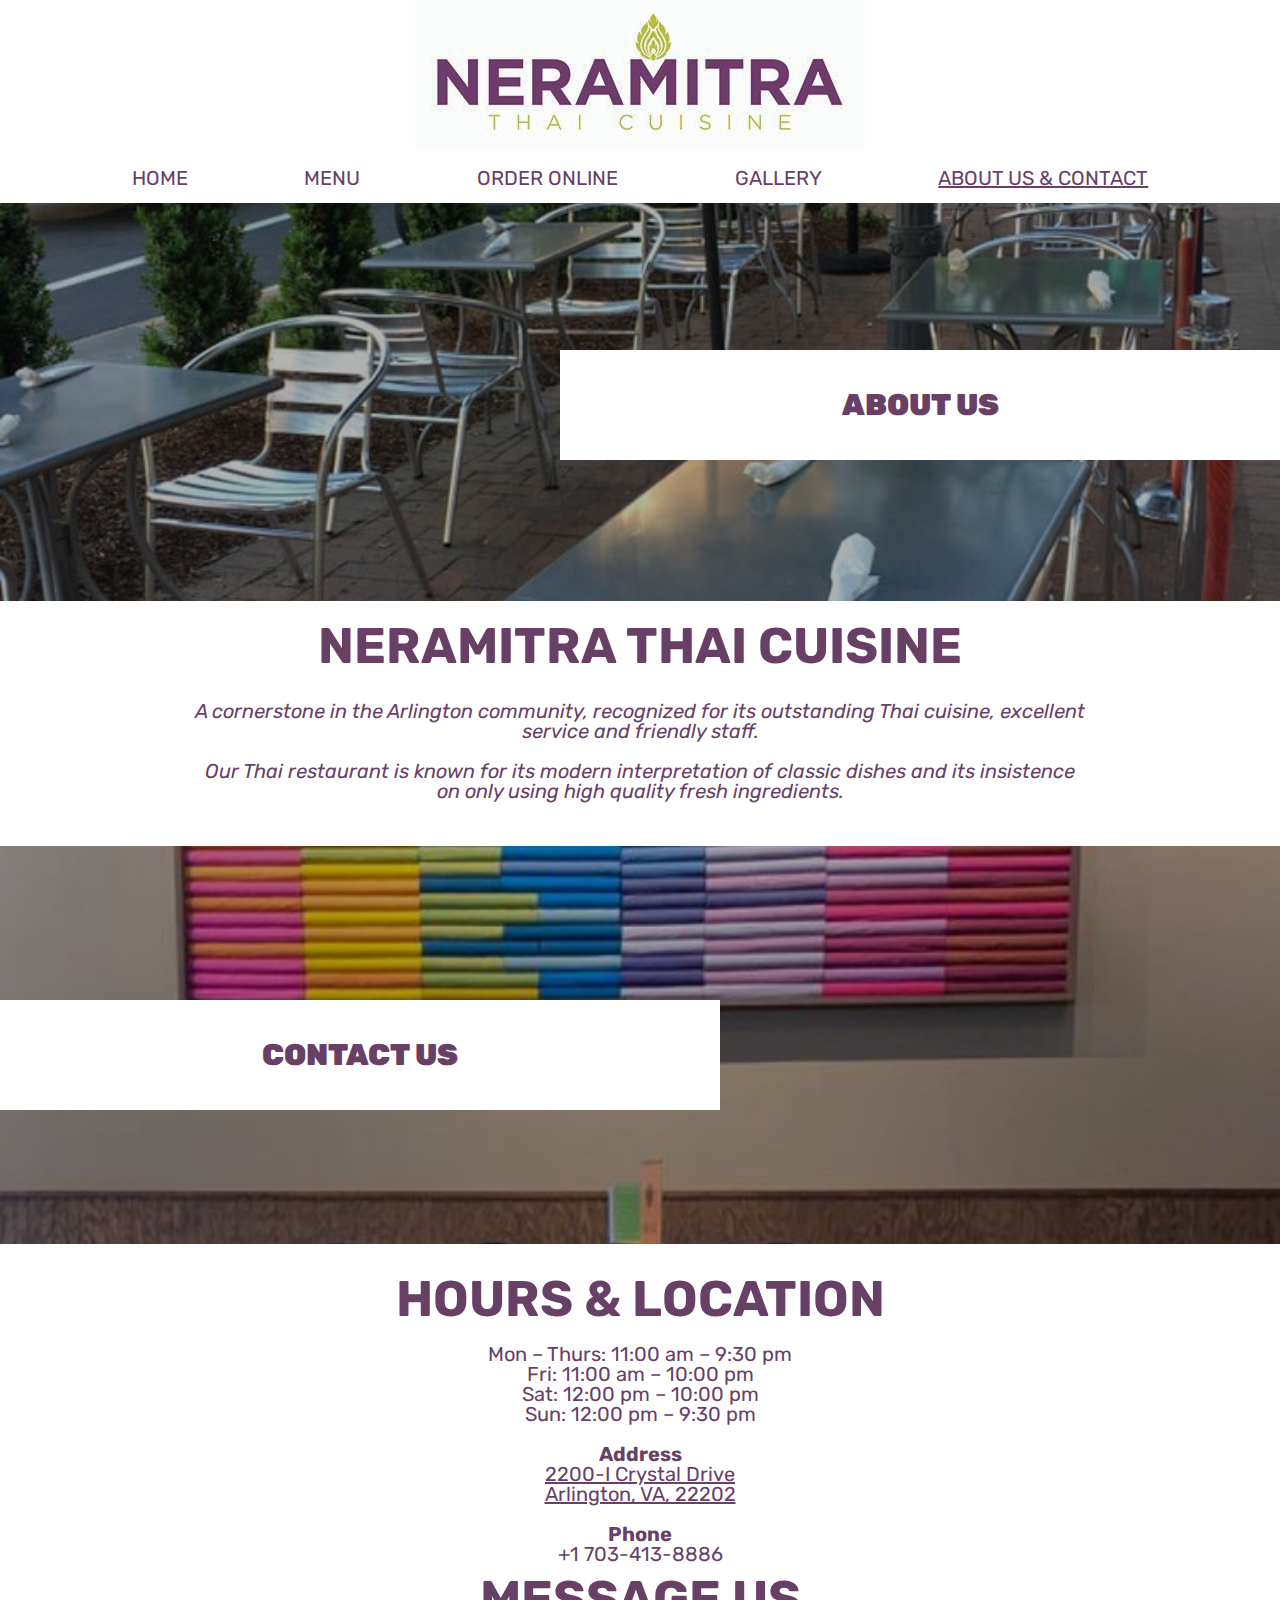
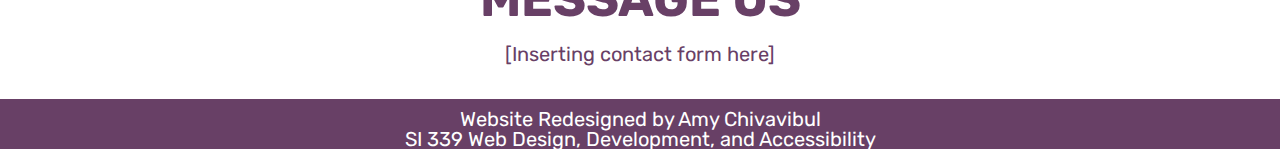
==== about.html @ 6943c6d7 "Add files via upload" ====
<!DOCTYPE html>
<html lang="en">
    <head>
        <meta charset="utf-8">
        <meta name="viewport" content="width=device-width, initial-scale=1.0">
        <link rel="shortcut icon" type="image/png" href="images/icon.jpg"/>
        <link rel="stylesheet" type="text/css" href="css/html5reset.css">
        <link rel="stylesheet" type="text/css" href="css/style.css">
        <link rel="preconnect" href="https://fonts.googleapis.com">
        <link rel="preconnect" href="https://fonts.gstatic.com" crossorigin>
        <link href="https://fonts.googleapis.com/css2?family=Rubik&display=swap" rel="stylesheet">
        <title> About Us & Contact | Neramtitra Thai Cuisine</title>
    </head>
    <header> 
        <a href = "index.html" tabindex = "-1">
            <img class = "header_img" src="images/logo.jpg" alt="Neramitra Thai Cuisine">
        </a>
        <div class="menu_icon" onclick="myFunction(this)" tabindex= "2">
            <div class="bar1"></div>
            <div class="bar2"></div>
            <div class="bar3"></div>
        </div>
     </header>
    <body class = "about_body">
    <main>
        <a class = "skip" href= "#skip">Skip to Main Content</a> 
        <nav title = "nav1">
            <div id = "dropdown" class = "oldclass">
                <ul class = nav_links>
                    <li><a href = "index.html">Home</a></li>
                    <li><a href = "menu.html">Menu</a></li>
                    <li><a href = "https://menupages.com/neramitra-thai-cuisine/2200-i-crystal-dr-arlington?utm_source=eat24hrs.com&utm_medium=grubhub-owned-delivery-properties&utm_campaign=growth_redirect-eat24whitelabel">Order Online</a></li>
                    <li><a href = "gallery.html">Gallery</a></li>
                    <li><a href = "about.html" id = "current_about">About Us & Contact</a></li>
                </ul>
            </div>
        </nav>
        <nav title = "nav2">
            <ul class = "nav_links_larger_view">
                <li><a href = "index.html">Home</a></li>
                <li><a href = "menu.html">Menu</a></li>
                <li><a href = "https://menupages.com/neramitra-thai-cuisine/2200-i-crystal-dr-arlington?utm_source=eat24hrs.com&utm_medium=grubhub-owned-delivery-properties&utm_campaign=growth_redirect-eat24whitelabel">Order Online</a></li>
                <li><a href = "gallery.html">Gallery</a></li>
                <li><a href = "about.html" id = "current_about_larger">About Us & Contact</a></li>
            </ul>
        </nav>
        <div class= "main">
            <div class ="main-about-image">
               <img src="images/gallery/patio.jpg" alt="Neramitra wall decor"/>
               <div class = "about-us-header">
                       <a id = "main-order-button" href = "#skip">About Us</a>
               </div>
           </div>
       <div class= "description">
           <h1 id = "skip"> Neramitra Thai Cuisine</h1>
               <p> A cornerstone in the Arlington community, recognized for its outstanding Thai cuisine, excellent service and friendly staff.<br>
                <br>
                Our Thai restaurant is known for its modern interpretation of classic dishes and its insistence on only using high quality fresh ingredients.</p>
       </div> 
       <div class= "menu">
           <div class ="menu-image">
               <img src="images/decor.jpg" alt="Neramitra Patio"/>
               <div class ="menu-button">
                       <a href = "#contact_skip">Contact Us</a>
               </div>
           </div>
       </div>
       <div class="hours"> 
               <h2 id = "contact_skip" >Hours & Location</h2> 
                   <p>Mon – Thurs: 11:00 am – 9:30 pm <br/>
                       Fri: 11:00 am – 10:00 pm <br/>
                       Sat: 12:00 pm – 10:00 pm <br/>
                       Sun: 12:00 pm – 9:30 pm </p>
               <h2>Address</h2> 
               <a href = "https://www.google.com/maps/place/Neramitra+Thai+Cuisine/@38.8546708,-77.0585387,15z/data=!3m2!4b1!5s0x89b7b72f331803b7:0x7edf0a3adffa41c8!4m5!3m4!1s0x89b7b717f307519d:0x68b188810a7311cd!8m2!3d38.8546544!4d-77.0497839">2200-I Crystal Drive <br/>
                   Arlington, VA, 22202</a>
                <h2>Phone</h2>
                    <p id = "phone">+1 703-413-8886</p>
                
                <h2 id = "message">Message Us</h2>
                    <p>[Inserting contact form here]</p>
    </main>
        <footer>
        <p> Website Redesigned by Amy Chivavibul <br/>
            SI 339 Web Design, Development, and Accessibility</p>
        </footer>
        <script src = "js/portfolio.js"> </script>
    </body>

</html>
---- css/style.css ----
body {
  width: 100vw;
  font-family: 'Rubik', sans-serif;
  color: rgba(104,64,102, 1);
  background-color: white;
}

.menu_body {
  background-image: url("../images/wall_2.jpg");
  background-position: center;
  backdrop-filter: blur(3.5px);
  background-size: cover;
  background-repeat: no-repeat;
  background-attachment: fixed;
}

header { 
  width: 100vw;
  display: flex;
  align-items: center;
  justify-content: space-evenly;
  color: rgba(104,64,102, 0.50);
  background-color: white;
}

header > a > img {
  max-width: 75vw;
}

main {
  overflow: hidden;
}

.skip {
  visibility: hidden;
}

footer {
  margin-top: -5px;
  background-color: rgba(104,64,102, 1);
  color: white;
  width: 100vw;
  height: 50px;
  bottom: 0px;
  left: 0;
  text-align: center;
}

footer p {
  padding-top: 10px;
  font-size: 13px;
}

/* Menu appear & disappear */
.oldclass {
  display: none;
}

.newclass { 
  display: flex;
  flex-direction: column;
  align-items: center;
  width: 100vw;
  text-transform: uppercase;
  background-color: rgba(255, 255, 255, 1);
  z-index: 10;
 }

.newclass .nav_links a {
  text-align: center;
  display: block;
  font-size: 25px;
  color: rgba(104,64,102, 0.9);
  font-weight: bold;
  padding: 32px;
  text-decoration: none;
  transition: color 0.5xs;
  transition: background-color 0.5s;
}

#current_idx, #current_idx_larger, #current_menu, #current_menu_larger, #current_about, #current_about_larger, #current_gallery, #current_gallery_larger {
  text-decoration: underline;
}

.nav_links_larger_view {
  display: none;
}

/* Menu icon and functionality */
.menu_icon {
  display: inline-block;
  cursor: pointer;
  padding-right: 10px;
  padding-top: 5px;
}

.bar1, .bar2, .bar3 {
  width: 35px;
  height: 5px;
  background-color: rgb(104,64,102);
  margin-bottom: 6px;
  transition: 0.4s; 
}

.change .bar1 {
  -webkit-transform: rotate(-45deg) translate(-9px, 6px) ;
  transform: rotate(-45deg) translate(-9px, 6px) ;
}

.change .bar2 {
  opacity: 0;
}

.change .bar3 {
  -webkit-transform: rotate(45deg) translate(-8px, -8px) ;
  transform: rotate(45deg) translate(-8px, -8px) ;
}

/* First section of homepage */
.main-image > img, .main-about-image > img {
  position: relative;
  width: 100vw;
  height: 400px;
  object-fit: cover;
  z-index: -1;
  filter: brightness(70%);
}

.main-order > a, .about-us-header > a {
  position: absolute;
  top: 275px;
  font-size: 20px;
  font-weight: 900;
  right: 0px;
  color: rgba(104,64,102, 1);
  background-color: rgba(255, 255, 255, 1);
  text-decoration: none;
  padding: 25px;
  text-transform: uppercase;
  text-align: center;
  transition: background-color 0.75s;
  transition: color 0.75s;
  z-index: 1;
}

.main-order > a:hover, .about-us-header > a:hover {
  color: white;
  background-color: rgba(104,64,102, 1);
}

/* Second part of homepage */
.description {
  display: flex;
  flex-direction: column;
  align-items: center;
  margin-top: -5px;
  background-color: rgba(255, 255, 255, 1);
  color: rgba(104,64,102, 1);
  text-align: center;
  padding: 20px;
}

#skip {
  font-size: 40px;
  text-transform: uppercase;
  font-weight: bolder;
  align-self: center;
}

.description > p {
  font-size: 15px;
  padding-right: 20px;
  font-style: italic;
  height: min-content;
  padding-top: 10px;
  padding-bottom: 10px;
}
.description > a {
  width: 100px;
  color:rgba(104,64,102, 1);
  border: 1.5px solid rgba(104,64,102, 1);
  text-transform: uppercase;
  text-decoration: none;
  transition: background-color 0.75s;
  transition: color 0.75s;
  padding: 15px;
}

.description > a:hover {
  color: white;
  background-color: rgba(104,64,102, 1);
}

/* Third part of homepage */
.menu-image > img {
  margin-top: 5px;
  position: relative;
  width: 100vw;
  height: 400px;
  object-fit: cover;
  z-index: -1;
  filter: brightness(70%);
}

.menu-button > a {
  position: absolute;
  top: 915px;
  left: 0px;
  width: 30vw;
  font-size: 20px;
  font-weight: 900;
  color: rgba(104,64,102, 1);
  background-color: rgba(255, 255, 255, 1);
  text-decoration: none;
  text-transform: uppercase;
  text-align: center;
  padding: 25px;
  padding-left: 30px;
  transition: background-color 0.75s;
  transition: color 0.75s;
}

.menu-button > a:hover {
  color: white;
  background-color: rgba(104,64,102, 1);
}

/* Fourth part of homepage */
.hours {
  margin-top: -5px;
  background-color: white;
  color: rgba(104,64,102, 1);
  display: flex;
  flex-direction: column;
  align-items: center;
  margin-top: -5px;
  text-align: center;
  padding: 20px;
}

.hours > a {
  padding-bottom: 20px;
}

#hours, #contact_skip, #message {
  font-size: 40px;
  text-transform: uppercase;
  font-weight: bolder;
  align-self: center;
  padding-top: 10px;
}

.hours > p {
  font-size: 15px;
  padding-right: 20px;
  height: min-content;
  padding-top: 10px;
  padding-bottom: 10px;
}

.hours > a {
  color:rgba(104,64,102, 1);
}

/* Fifth part of homepage */
.contact-image > img {
  margin-top: 5px;
  position: relative;
  width: 100vw;
  height: 400px;
  object-fit: cover;
  z-index: -1;
  filter: brightness(80%);
}

.contact-button > a {
  position: absolute;
  top: 1525px;
  right: 0px;
  width: 30vw;
  font-size: 20px;
  font-weight: 900;
  color: rgba(104,64,102, 1);
  background-color: rgba(255, 255, 255, 1);
  text-decoration: none;
  text-transform: uppercase;
  text-align: center;
  padding: 25px;
  padding-left: 30px;
  transition: background-color 0.75s;
  transition: color 0.75s;
}

.contact-button > a:hover {
  color: white;
  background-color: rgba(104,64,102, 1);
}


.hours > h2 {
  font-weight: bolder;
} 

#phone {
  padding: 0px;
}
/* Image gallery with using grid */
#gallery {
  display: grid;
  grid-template-columns: 70vw;
  justify-content: center;
}

#gallery > img {
  width: 100%;
  padding-bottom: 10px;
} 

#skip {
  text-align: center;
  padding-bottom: 10px;
}

/* Menu page */
.menu-nav {
  background-color:rgba(255, 255, 255, 0.6);
  padding: 30px;
  margin-top: 20px;
}

.menu_nav_background {
  display: flex;
  flex-direction: column;
  align-items: center;
  background-color:rgba(255, 255, 255, 1);
  padding: 10px 40px 10px 40px;
}

.menu_nav_background > a {
  padding-bottom: 5px;
  text-align: left;
}

.menu_body h2 {
  font-size: 25px;
  text-align: center;
  padding: 8px 0px 10px 0px;
  text-decoration: underline;
}

.menu_body a {
  text-transform: uppercase;
  color:rgba(104,64,102, 1);
  text-decoration: none;
  font-weight: bolder;
  transition: color 0.25s;
}

.menu_body p {
  font-style: italic;
}


.menu_body a:hover {
  color: rgb(212,215,95);
}

.menu_main {
  background-color:rgba(255, 255, 255, 0.6);
  padding: 30px;
  margin-top: 20px;
}

.menu_main_background {
  display: flex;
  flex-direction: column;
  align-items: center;
  text-align: center;
  background-color:rgba(255, 255, 255, 1);
  padding: 10px 40px 10px 40px;
}

 .menu_main_background > a {
  font-size: 20px;
  padding: 5px 0px 10px 0px;
}

.menu_main > .menu_main_background > h3 {
  font-size: 15px;
  padding: 5px 0px 10px 0px;
}

.menu_main_background > p {
  align-items: center;
  font-size: 15px;
}

@media screen and (min-width: 760px) {
  /* Skip to main content */
  .skip {
    visibility: visible;
    left: 10px;
    color: rgb(104,64,102);
    background-color: white;
    padding: 6px;
    z-index: 1;
    -webkit-transition: top 1s ease-out;
    transition: top 1s ease-out;
    position: absolute;
    top: -30px;
  }

  .skip:focus {
    visibility: visible;
    position: absolute;
    top: 0px;
  }

  .about_body > .skip {
    display: block;
    left: 10px;
    color: rgb(104,64,102);
    background-color: white;
    padding: 6px;
    z-index: 1;
    -webkit-transition: top 1s ease-out;
    transition: top 1s ease-out;
    position: absolute;
    top: -30px;
  }
  .about_body > .skip:focus {
    display: block;
    position: absolute;
    top: 0px;
  }

  /* Navigation bar */
  .menu_icon {
    display: none;
  }

  .nav_links_larger_view{
    display: flex;
    justify-content: space-evenly;
    text-transform: uppercase;
    background-color: white;
    font-size: 20px;
    padding: 15px;
  }

  .nav_links_larger_view a{
    text-decoration: none;
    color:rgba(104,64,102, 1);

  }

.newclass { 
  display: none;
}

  .nav_links_larger_view a:hover {
    color: rgb(212,215,95);
  }

  /* Homepage */
  .main-order > a, .menu-button > a, .contact-button > a, .about-us-header > a{
    font-size: 30px;
    width: 50vw;
    padding: 40px;
    background-color: rgba(255, 255, 255, 1);
    text-align: center;
  }

  #skip, #hours, #contact_skip, #message {
    font-size: 50px;
  }

  .description > a {
    font-size: 25px;
    width: 20vw;
  }

  .description > p {
    width: 70vw;
    padding: 20px;
  }

  .description > p, .hours > p, .hours > h2, .hours > a {
    font-size: 20px;
  }

  .hours > p {
    padding: 20px;
  }

  .main-order > a,  .about-us-header > a{
    top: 350px;
  }

  .menu-button > a {
    top: 1000px;
  }

  .contact-button > a {
    top: 1650px;
  }

  footer p {
    padding-top: 10px;
    font-size: 20px;
  }

/* Gallery using grid */
  #gallery {
    display: grid;
    grid-template-columns: 1fr 1fr 1fr 1fr;
  }

  #gallery > img:nth-child(2n+1){
    grid-column: 2 / -1;
  }

  #gallery > img:nth-child(2n){
    grid-column: 1 / 4;
  }

  #gallery > img {
    transition: filter 0.5s;
  } 

  #gallery > img:hover {
    filter: brightness(40%);
  }

  /* Menu grid */
  #menu-grid {
    display: grid;
    grid-template-columns: 30vw 70vw;
  }

  .menu-nav {
    grid-column: 1 / span 1
  }

  .menu_main {
    grid-column: 2 / -1;
    padding-left: 0px;
  }

  .menu_nav_background > a {
    text-align: center;
    font-size: 20px;
    padding-bottom: 20px;
  }
  
}
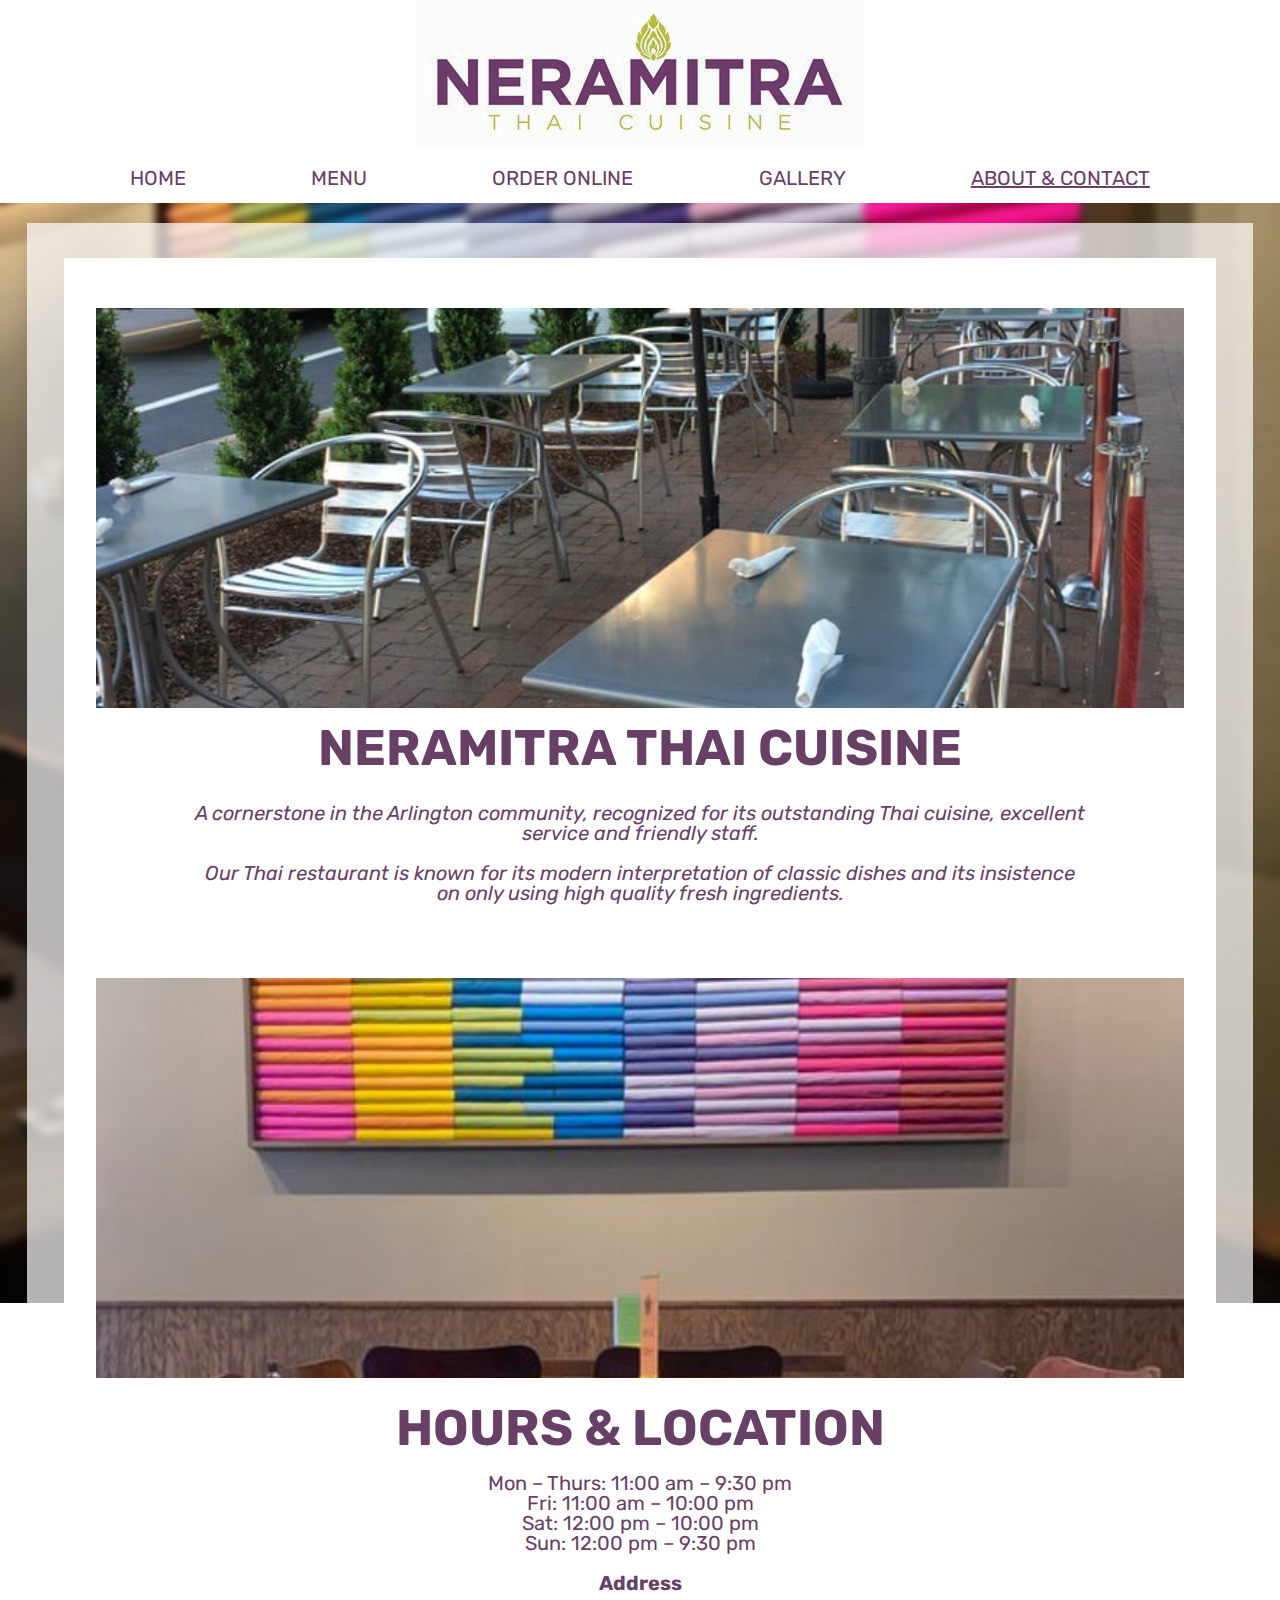
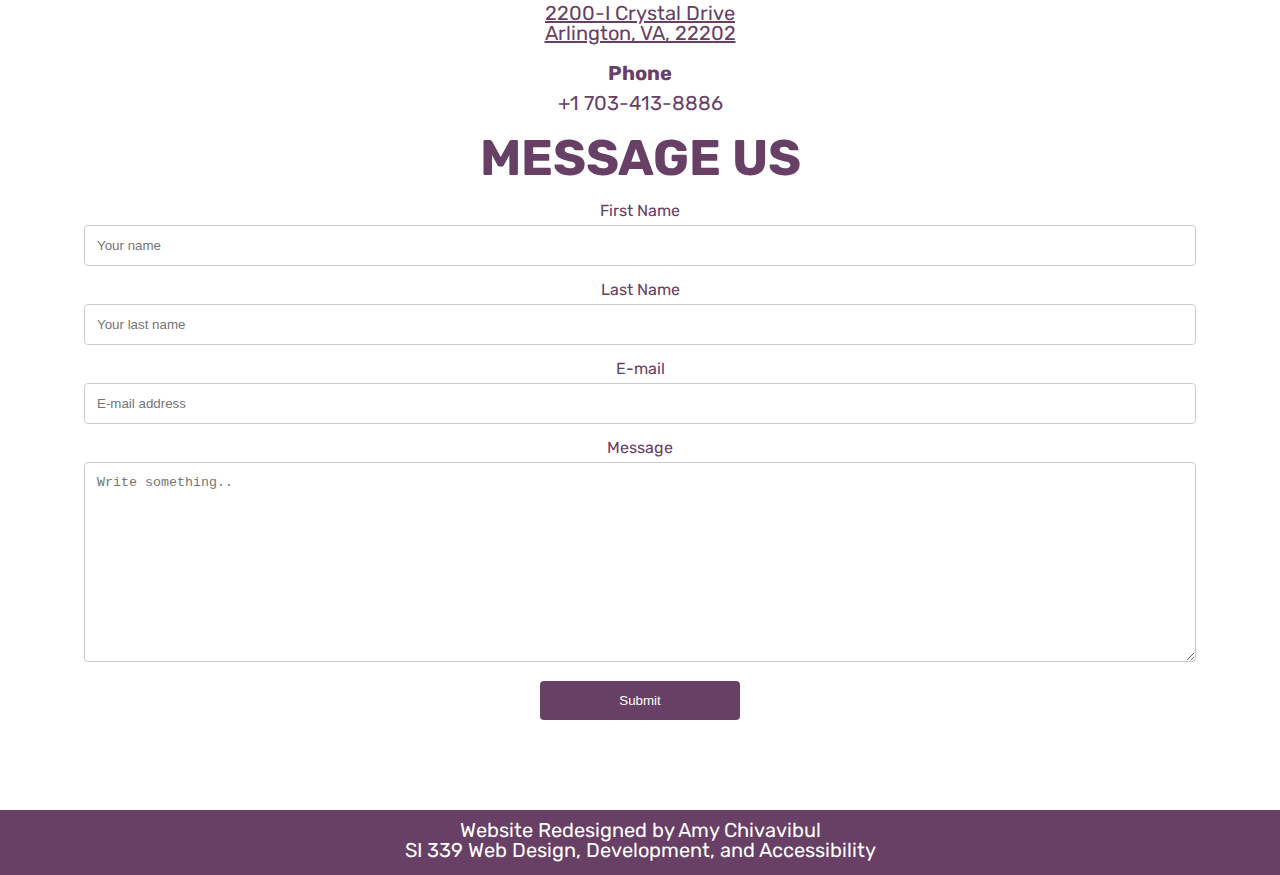
==== commit ba79b827: "Update about.html" ====
--- a/about.html
+++ b/about.html
@@ -9,6 +9,14 @@
         <link rel="preconnect" href="https://fonts.googleapis.com">
         <link rel="preconnect" href="https://fonts.gstatic.com" crossorigin>
         <link href="https://fonts.googleapis.com/css2?family=Rubik&display=swap" rel="stylesheet">
+        <!-- Global site tag (gtag.js) - Google Analytics -->
+        <script async src="https://www.googletagmanager.com/gtag/js?id=UA-214285714-1"></script>
+        <script>
+            window.dataLayer = window.dataLayer || [];
+            function gtag(){dataLayer.push(arguments);}
+            gtag('js', new Date());
+            gtag('config', 'UA-214285714-1');
+        </script>
         <title> About Us & Contact | Neramtitra Thai Cuisine</title>
     </head>
     <header> 
@@ -41,44 +49,67 @@
                 <li><a href = "menu.html">Menu</a></li>
                 <li><a href = "https://menupages.com/neramitra-thai-cuisine/2200-i-crystal-dr-arlington?utm_source=eat24hrs.com&utm_medium=grubhub-owned-delivery-properties&utm_campaign=growth_redirect-eat24whitelabel">Order Online</a></li>
                 <li><a href = "gallery.html">Gallery</a></li>
-                <li><a href = "about.html" id = "current_about_larger">About Us & Contact</a></li>
+                <li><a href = "about.html" id = "current_about_larger">About & Contact</a></li>
             </ul>
         </nav>
-        <div class= "main">
-            <div class ="main-about-image">
-               <img src="images/gallery/patio.jpg" alt="Neramitra wall decor"/>
-               <div class = "about-us-header">
-                       <a id = "main-order-button" href = "#skip">About Us</a>
-               </div>
-           </div>
-       <div class= "description">
-           <h1 id = "skip"> Neramitra Thai Cuisine</h1>
-               <p> A cornerstone in the Arlington community, recognized for its outstanding Thai cuisine, excellent service and friendly staff.<br>
-                <br>
-                Our Thai restaurant is known for its modern interpretation of classic dishes and its insistence on only using high quality fresh ingredients.</p>
-       </div> 
-       <div class= "menu">
-           <div class ="menu-image">
-               <img src="images/decor.jpg" alt="Neramitra Patio"/>
-               <div class ="menu-button">
-                       <a href = "#contact_skip">Contact Us</a>
-               </div>
-           </div>
-       </div>
-       <div class="hours"> 
-               <h2 id = "contact_skip" >Hours & Location</h2> 
-                   <p>Mon – Thurs: 11:00 am – 9:30 pm <br/>
-                       Fri: 11:00 am – 10:00 pm <br/>
-                       Sat: 12:00 pm – 10:00 pm <br/>
-                       Sun: 12:00 pm – 9:30 pm </p>
-               <h2>Address</h2> 
-               <a href = "https://www.google.com/maps/place/Neramitra+Thai+Cuisine/@38.8546708,-77.0585387,15z/data=!3m2!4b1!5s0x89b7b72f331803b7:0x7edf0a3adffa41c8!4m5!3m4!1s0x89b7b717f307519d:0x68b188810a7311cd!8m2!3d38.8546544!4d-77.0497839">2200-I Crystal Drive <br/>
-                   Arlington, VA, 22202</a>
-                <h2>Phone</h2>
-                    <p id = "phone">+1 703-413-8886</p>
-                
-                <h2 id = "message">Message Us</h2>
-                    <p>[Inserting contact form here]</p>
+        <div class= "about_background">
+            <div class = 'about_foreground'>
+                <div class= "main">
+                    <div class ="main-about-image">
+                    <img src="images/patio.jpg" alt="Neramitra wall decor"/>
+                    <div class = "about-us-header">
+                            <a id = "main-order-button" href = "#skip">About Us</a>
+                    </div>
+                </div>
+                <div class= "description">
+                    <h1 id = "skip"> Neramitra Thai Cuisine</h1>
+                        <p> A cornerstone in the Arlington community, recognized for its outstanding Thai cuisine, excellent service and friendly staff.<br>
+                            <br>
+                            Our Thai restaurant is known for its modern interpretation of classic dishes and its insistence on only using high quality fresh ingredients.</p>
+                </div> 
+                <div class= "menu">
+                    <div class ="menu-image">
+                        <img src="images/decor.jpg" alt="Neramitra Patio"/>
+                        <div class ="menu-button">
+                                <a href = "#contact_skip">Contact Us</a>
+                        </div>
+                    </div>
+                </div>
+                <div class="hours"> 
+                    <h2 id = "contact_skip" >Hours & Location</h2> 
+                        <p>Mon – Thurs: 11:00 am – 9:30 pm <br/>
+                                Fri: 11:00 am – 10:00 pm <br/>
+                                Sat: 12:00 pm – 10:00 pm <br/>
+                                Sun: 12:00 pm – 9:30 pm </p>
+                    <h3>Address</h3> 
+                    <a href = "https://www.google.com/maps/place/Neramitra+Thai+Cuisine/@38.8546708,-77.0585387,15z/data=!3m2!4b1!5s0x89b7b72f331803b7:0x7edf0a3adffa41c8!4m5!3m4!1s0x89b7b717f307519d:0x68b188810a7311cd!8m2!3d38.8546544!4d-77.0497839">2200-I Crystal Drive <br/>
+                            Arlington, VA, 22202</a>
+                        <h3>Phone</h3>
+                            <p id = "phone">+1 703-413-8886</p>
+                            <h2 id = "message">Message Us</h2>
+                            <div class="container">
+                                <form action="https://formspree.io/f/xeqnjypr"
+                                method="POST">
+                            
+                                <label for="fname">First Name</label>
+                                <input type="text" id="fname" name="firstname" placeholder="Your name">
+                            
+                                <label for="lname">Last Name</label>
+                                <input type="text" id="lname" name="lastname" placeholder="Your last name">
+                            
+                                <label for="email">E-mail</label>
+                                <input type="text" id="email" name="email" placeholder="E-mail address">
+                            
+                                <label for="subject">Message</label>
+                                <textarea id="subject" name="subject" placeholder="Write something.." style="height:200px"></textarea>
+                            
+                                <input type="submit" value="Submit">
+                            
+                                </form>
+                            </div>
+                </div>
+            </div>
+        </div>
     </main>
         <footer>
         <p> Website Redesigned by Amy Chivavibul <br/>
--- a/css/style.css
+++ b/css/style.css
@@ -5,13 +5,13 @@
   background-color: white;
 }
 
-.menu_body {
-  background-image: url("../images/wall_2.jpg");
+.menu_body, #gallery_body, .about_body{
+  background-image: url("../images/wall.jpeg");
+  background-attachment: fixed;
   background-position: center;
-  backdrop-filter: blur(3.5px);
+  background-repeat: no-repeat;
   background-size: cover;
-  background-repeat: no-repeat;
-  background-attachment: fixed;
+  margin-bottom: 5px;
 }
 
 header { 
@@ -32,18 +32,19 @@
 }
 
 .skip {
-  visibility: hidden;
+  display: none;
 }
 
 footer {
-  margin-top: -5px;
+  margin-bottom: -5px;
   background-color: rgba(104,64,102, 1);
   color: white;
   width: 100vw;
-  height: 50px;
+  height: 65px;
   bottom: 0px;
-  left: 0;
-  text-align: center;
+  left: 0px;
+  text-align: center;
+  margin-top: -5px;
 }
 
 footer p {
@@ -51,7 +52,7 @@
   font-size: 13px;
 }
 
-/* Menu appear & disappear */
+/* Menu items appear & disappear */
 .oldclass {
   display: none;
 }
@@ -118,6 +119,7 @@
 
 /* First section of homepage */
 .main-image > img, .main-about-image > img {
+  display: flex;
   position: relative;
   width: 100vw;
   height: 400px;
@@ -249,7 +251,11 @@
   align-self: center;
   padding-top: 10px;
 }
-
+#message {
+  padding-top: 20px;
+  padding-bottom: 20px;
+  
+}
 .hours > p {
   font-size: 15px;
   padding-right: 20px;
@@ -297,7 +303,7 @@
 }
 
 
-.hours > h2 {
+.hours > h3 {
   font-weight: bolder;
 } 
 
@@ -307,7 +313,7 @@
 /* Image gallery with using grid */
 #gallery {
   display: grid;
-  grid-template-columns: 70vw;
+  grid-template-columns: 80vw;
   justify-content: center;
 }
 
@@ -319,6 +325,21 @@
 #skip {
   text-align: center;
   padding-bottom: 10px;
+}
+
+.gallery_background, .about_background { 
+  background-color:rgba(255, 255, 255, 0.7);
+  margin-top: 20px;
+  padding: 5px;
+}
+
+.gallery_foreground, .about_foreground{
+  background-color:white;
+  width: 90vw;
+  margin-top: 30px;
+  margin-left: auto;
+  margin-right: auto;
+  padding-top: 20px;
 }
 
 /* Menu page */
@@ -363,6 +384,7 @@
 
 .menu_body a:hover {
   color: rgb(212,215,95);
+  text-decoration: underline;
 }
 
 .menu_main {
@@ -395,10 +417,44 @@
   font-size: 15px;
 }
 
+/* Style inputs with type="text", select elements and textareas */
+input[type=text], select, textarea {
+  width: 100%; /* Full width */
+  padding: 12px; /* Some padding */ 
+  border: 1px solid #ccc; /* Gray border */
+  border-radius: 4px; /* Rounded borders */
+  box-sizing: border-box; /* Make sure that padding and width stays in place */
+  margin-top: 6px; /* Add a top margin */
+  margin-bottom: 16px; /* Bottom margin */
+  resize: vertical /* Allow the user to vertically resize the textarea (not horizontally) */
+}
+
+/* Style the submit button with a specific background color etc */
+input[type=submit] {
+  background-color: rgba(104,64,102, 1);
+  color: white;
+  padding: 12px 20px;
+  border: none;
+  border-radius: 4px;
+  cursor: pointer;
+}
+
+/* When moving the mouse over the submit button, add a darker green color */
+input[type=submit]:hover {
+  background-color: black;
+}
+
+/* Add a background color and some padding around the form */
+.form {
+  border-radius: 5px;
+  background-color: #f2f2f2;
+  padding: 20px;
+}
+
 @media screen and (min-width: 760px) {
   /* Skip to main content */
   .skip {
-    visibility: visible;
+    display:block;
     left: 10px;
     color: rgb(104,64,102);
     background-color: white;
@@ -411,12 +467,12 @@
   }
 
   .skip:focus {
-    visibility: visible;
+    display: block;
     position: absolute;
     top: 0px;
   }
 
-  .about_body > .skip {
+  .about_body > .skip, .menu_body > .skip {
     display: block;
     left: 10px;
     color: rgb(104,64,102);
@@ -428,18 +484,25 @@
     position: absolute;
     top: -30px;
   }
-  .about_body > .skip:focus {
+  .about_body > .skip:focus, .menu_body > .skip:focus {
     display: block;
     position: absolute;
     top: 0px;
   }
 
+  .menu_body > .skip {
+    text-transform: capitalize;
+    text-decoration: underline;
+  }
+
+
   /* Navigation bar */
   .menu_icon {
     display: none;
   }
 
-  .nav_links_larger_view{
+
+  .nav_links_larger_view {
     display: flex;
     justify-content: space-evenly;
     text-transform: uppercase;
@@ -451,10 +514,12 @@
   .nav_links_larger_view a{
     text-decoration: none;
     color:rgba(104,64,102, 1);
-
-  }
-
-.newclass { 
+    padding-right: 10px;
+    padding-left: 10px;
+    font-weight: 400;
+  }
+
+  .newclass { 
   display: none;
 }
 
@@ -485,10 +550,13 @@
     padding: 20px;
   }
 
-  .description > p, .hours > p, .hours > h2, .hours > a {
+  .description > p, .hours > p, .hours > h3, .hours > a {
     font-size: 20px;
   }
 
+  .hours > h3 {
+    padding-bottom: 10px;
+  }
   .hours > p {
     padding: 20px;
   }
@@ -511,21 +579,20 @@
   }
 
 /* Gallery using grid */
-  #gallery {
-    display: grid;
-    grid-template-columns: 1fr 1fr 1fr 1fr;
-  }
-
-  #gallery > img:nth-child(2n+1){
-    grid-column: 2 / -1;
-  }
-
-  #gallery > img:nth-child(2n){
-    grid-column: 1 / 4;
+#gallery {
+    display: flex;
+    flex-direction: row;
+    justify-content: space-between;
+    justify-content: center;
+    flex-wrap: wrap;
   }
 
   #gallery > img {
     transition: filter 0.5s;
+    max-width: 350px;
+    padding-left: 10px;
+    padding-right: 10px;
+    overflow:scroll;
   } 
 
   #gallery > img:hover {
@@ -552,5 +619,142 @@
     font-size: 20px;
     padding-bottom: 20px;
   }
+  /* About page */
+  input[type=submit] {
+    width: 200px;
+}
+}
+
+
+@media screen and (min-width: 850px) {
+  /* Navigation bar */
+  .nav_links_larger_view {
+    justify-content: space-evenly;
+  }
+
+  /* Index */
+  .index_body {
+    background-image: url("../images/wall.jpeg");
+    background-attachment: fixed;
+    background-position: center;
+    background-repeat: no-repeat;
+    background-size: cover;
+    margin-bottom: 5px;
+  }
+
+  .main_background {
+    background-color: rgba(255, 255, 255, 0.7);
+    padding: 5px;
+    margin-left: 30px;
+    margin-right: 30px;
+    margin-bottom: 30px;
+    margin-top: 20px;
+  }
+
+  .index_foreground {
+    background-color: white;
+    margin: 20px;
+  }
+  .main-image > img, .main-about-image > img, .menu-image > img, .contact-image > img {
+    display: flex;
+    z-index: 10;
+    filter: brightness(100%);
+    margin-left: auto;
+    margin-right: auto;
+    padding-top: 30px;
+    width: 85vw;
+  }
+
+  .contact-image > img {
+    padding-bottom: 20px;
+    padding-top: 0px;
+  }
+
+  .main-image {
+    display: grid;
+    display: flex;
+    margin-left: auto;
+    margin-right: auto;
+    grid-template-columns: 85vw;
+  }
+
+  .menu-button > a{
+    z-index: 100;
+    width: max-content;
+    top: 500px; 
+    left: 37.5vw;
+  }
+
+  .main-order > a, .menu-button > a, .contact-button > a, #main-order-button {
+    display: none;
+
+  }
+
+  .hours > a:hover {
+    color: rgb(212,215,95);
+  }
+
+
+  .index_foreground, .main-image > img, .menu-image > img, .main-about-image > img, .gallery_foreground, #gallery > img {
+    animation-duration: 3s;
+    animation-name: slideup;
+  }
+
+  .description{
+    animation-delay: 1s;
+    animation-duration: 3s;
+    animation-name: slideup;
+  }
+
+
   
-}
+  @keyframes slideup {
+    from {
+      margin-top: 50%;
+    }
+  
+    to {
+      margin-top: intial;
+    }
+  }
+
+  /* Gallery */
+.gallery_foreground {
+  padding-left: 10px;
+  padding-right: 10px;
+  margin-top: 20px;
+}
+
+.gallery_background, .about_background { 
+  width: 95vw;
+  margin-left: auto;
+  margin-right: auto;
+}
+
+.menu-nav {
+  margin-left: 30px;
+  margin-bottom: 30px;
+}
+
+.menu_main {
+  margin-right: 30px;
+  margin-bottom: 30px;
+}
+
+.gallery_background, .about_background{
+  margin-bottom: 30px;
+}
+
+.gallery_foreground, .about_foreground {
+  padding-bottom: 20px;
+  margin-bottom: 20px;
+}
+
+}
+
+@media screen and (prefers-reduced-motion: reduce) {
+  .bar1, .bar2, .bar3 {
+    transition: 0s; 
+  }
+
+}
